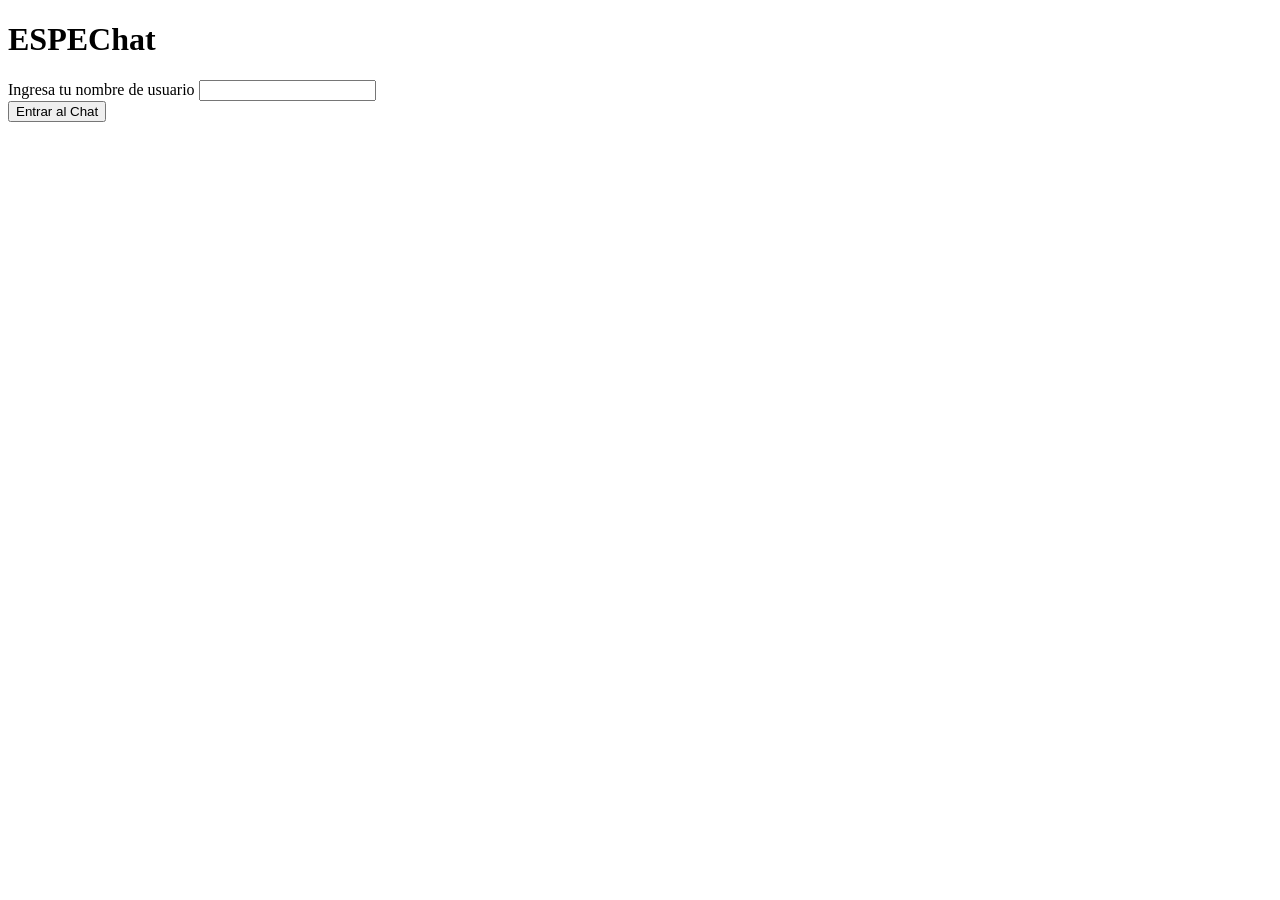
==== src/views/register.html @ 472697dd "feat: 🎸 init pj" ====
<!doctype html>
<html lang="en">
  <head>
    <meta charset="UTF-8" />
    <meta name="viewport" content="width=device-width, initial-scale=1.0" />
    <link rel="stylesheet" href="css/style.css" />
    <link rel="stylesheet" href="css/register.css" />
    <title>Registrate</title>
  </head>
  <body>
    <header>
      <h1>ESPEChat</h1>
    </header>
    <main>
      <form action="#" method="post" class="card" id="form">
        <div class="input-group">
          <label for="username">Ingresa tu nombre de usuario</label>
          <input type="text" id="username" />
        </div>
        <div class="button-container">
          <button type="submit" class="btn primary" id="login">
            Entrar al Chat
          </button>
        </div>
      </form>
    </main>
    <script src="js/register.js"></script>
  </body>
</html>
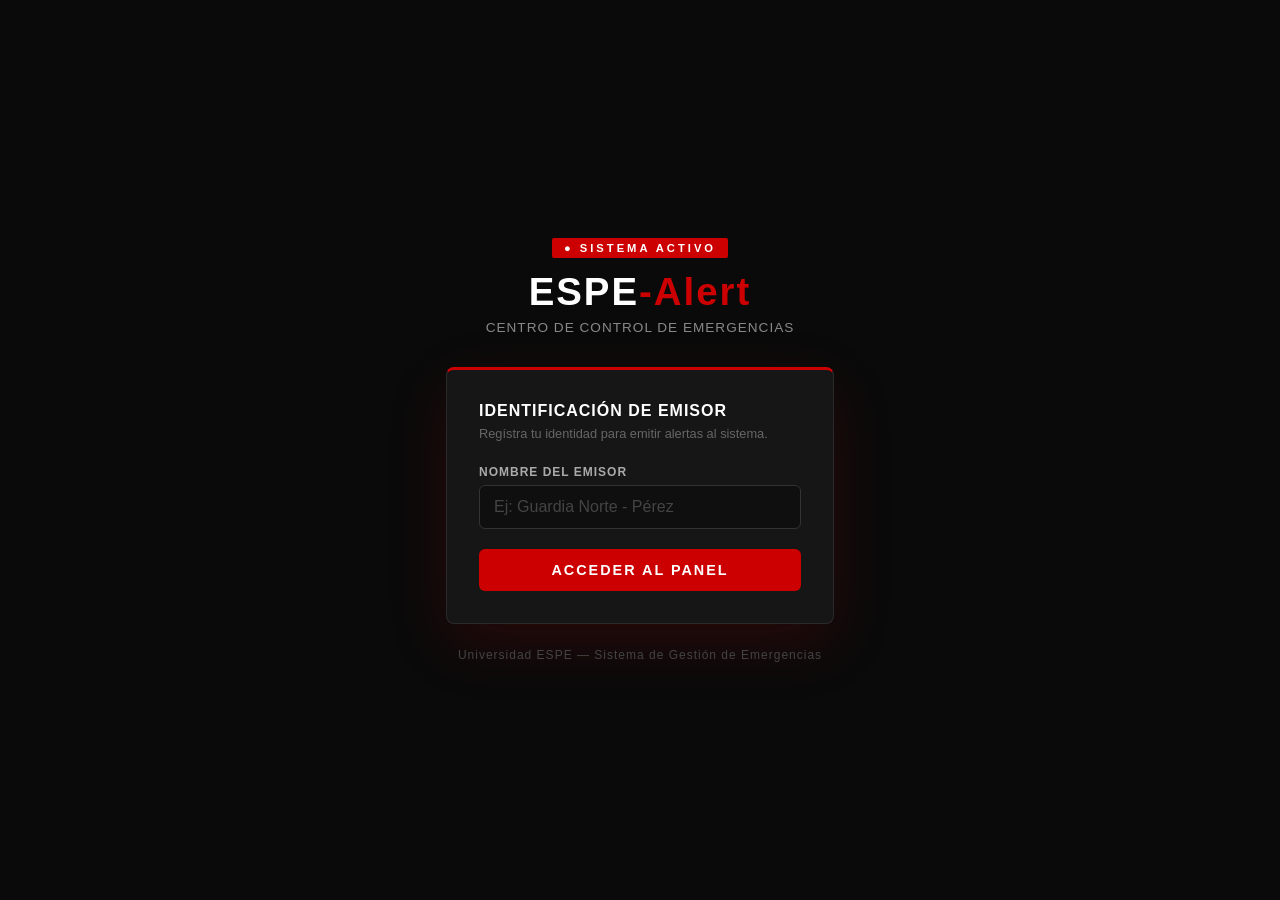
==== commit ff2175a7: "feat: 🎸 wip add alerts system" ====
--- a/src/views/register.html
+++ b/src/views/register.html
@@ -1,29 +1,176 @@
 <!doctype html>
-<html lang="en">
+<html lang="es">
   <head>
     <meta charset="UTF-8" />
     <meta name="viewport" content="width=device-width, initial-scale=1.0" />
-    <link rel="stylesheet" href="css/style.css" />
-    <link rel="stylesheet" href="css/register.css" />
-    <title>Registrate</title>
+    <title>ESPE-Alert | Registro de Emisor</title>
+    <style>
+      * { margin: 0; padding: 0; box-sizing: border-box; }
+
+      body {
+        font-family: "Segoe UI", Tahoma, Geneva, Verdana, sans-serif;
+        background: #0a0a0a;
+        min-height: 100vh;
+        display: flex;
+        flex-direction: column;
+        align-items: center;
+        justify-content: center;
+      }
+
+      .register-wrapper {
+        width: 100%;
+        max-width: 420px;
+        padding: 16px;
+      }
+
+      .logo-area {
+        text-align: center;
+        margin-bottom: 32px;
+      }
+
+      .logo-area .badge {
+        display: inline-block;
+        background: #cc0000;
+        color: #fff;
+        font-size: 0.7rem;
+        font-weight: 700;
+        letter-spacing: 3px;
+        padding: 4px 12px;
+        border-radius: 2px;
+        margin-bottom: 12px;
+        animation: pulse-badge 2s infinite;
+      }
+
+      @keyframes pulse-badge {
+        0%, 100% { opacity: 1; }
+        50% { opacity: 0.6; }
+      }
+
+      .logo-area h1 {
+        font-size: 2.4rem;
+        font-weight: 900;
+        color: #fff;
+        letter-spacing: 2px;
+      }
+
+      .logo-area h1 span {
+        color: #cc0000;
+      }
+
+      .logo-area p {
+        color: #888;
+        font-size: 0.85rem;
+        margin-top: 6px;
+        letter-spacing: 1px;
+        text-transform: uppercase;
+      }
+
+      .card {
+        background: #161616;
+        border: 1px solid #2a2a2a;
+        border-top: 3px solid #cc0000;
+        border-radius: 8px;
+        padding: 32px;
+        box-shadow: 0 20px 60px rgba(204, 0, 0, 0.15);
+      }
+
+      .card h2 {
+        color: #fff;
+        font-size: 1rem;
+        font-weight: 600;
+        margin-bottom: 6px;
+        letter-spacing: 1px;
+        text-transform: uppercase;
+      }
+
+      .card p {
+        color: #666;
+        font-size: 0.8rem;
+        margin-bottom: 24px;
+      }
+
+      .input-group {
+        display: flex;
+        flex-direction: column;
+        gap: 6px;
+        margin-bottom: 20px;
+      }
+
+      .input-group label {
+        color: #aaa;
+        font-size: 0.75rem;
+        font-weight: 600;
+        letter-spacing: 1px;
+        text-transform: uppercase;
+      }
+
+      .input-group input {
+        background: #0f0f0f;
+        border: 1px solid #333;
+        border-radius: 6px;
+        color: #fff;
+        font-size: 1rem;
+        padding: 12px 14px;
+        outline: none;
+        transition: border-color 0.2s;
+      }
+
+      .input-group input:focus {
+        border-color: #cc0000;
+      }
+
+      .input-group input::placeholder {
+        color: #444;
+      }
+
+      button[type="submit"] {
+        width: 100%;
+        background: #cc0000;
+        color: #fff;
+        border: none;
+        border-radius: 6px;
+        padding: 13px;
+        font-size: 0.9rem;
+        font-weight: 700;
+        letter-spacing: 2px;
+        text-transform: uppercase;
+        cursor: pointer;
+        transition: background 0.2s;
+      }
+
+      button[type="submit"]:hover {
+        background: #aa0000;
+      }
+
+      .footer-note {
+        text-align: center;
+        margin-top: 24px;
+        color: #444;
+        font-size: 0.75rem;
+        letter-spacing: 1px;
+      }
+    </style>
   </head>
   <body>
-    <header>
-      <h1>ESPEChat</h1>
-    </header>
-    <main>
-      <form action="#" method="post" class="card" id="form">
-        <div class="input-group">
-          <label for="username">Ingresa tu nombre de usuario</label>
-          <input type="text" id="username" />
-        </div>
-        <div class="button-container">
-          <button type="submit" class="btn primary" id="login">
-            Entrar al Chat
-          </button>
-        </div>
-      </form>
-    </main>
+    <div class="register-wrapper">
+      <div class="logo-area">
+        <div class="badge">&#9679; SISTEMA ACTIVO</div>
+        <h1>ESPE<span>-Alert</span></h1>
+        <p>Centro de Control de Emergencias</p>
+      </div>
+      <div class="card">
+        <h2>Identificación de Emisor</h2>
+        <p>Regístra tu identidad para emitir alertas al sistema.</p>
+        <form id="form" action="#" method="post">
+          <div class="input-group">
+            <label for="username">Nombre del Emisor</label>
+            <input type="text" id="username" placeholder="Ej: Guardia Norte - Pérez" autocomplete="off" />
+          </div>
+          <button type="submit">Acceder al Panel</button>
+        </form>
+      </div>
+      <div class="footer-note">Universidad ESPE &mdash; Sistema de Gestión de Emergencias</div>
+    </div>
     <script src="js/register.js"></script>
   </body>
 </html>
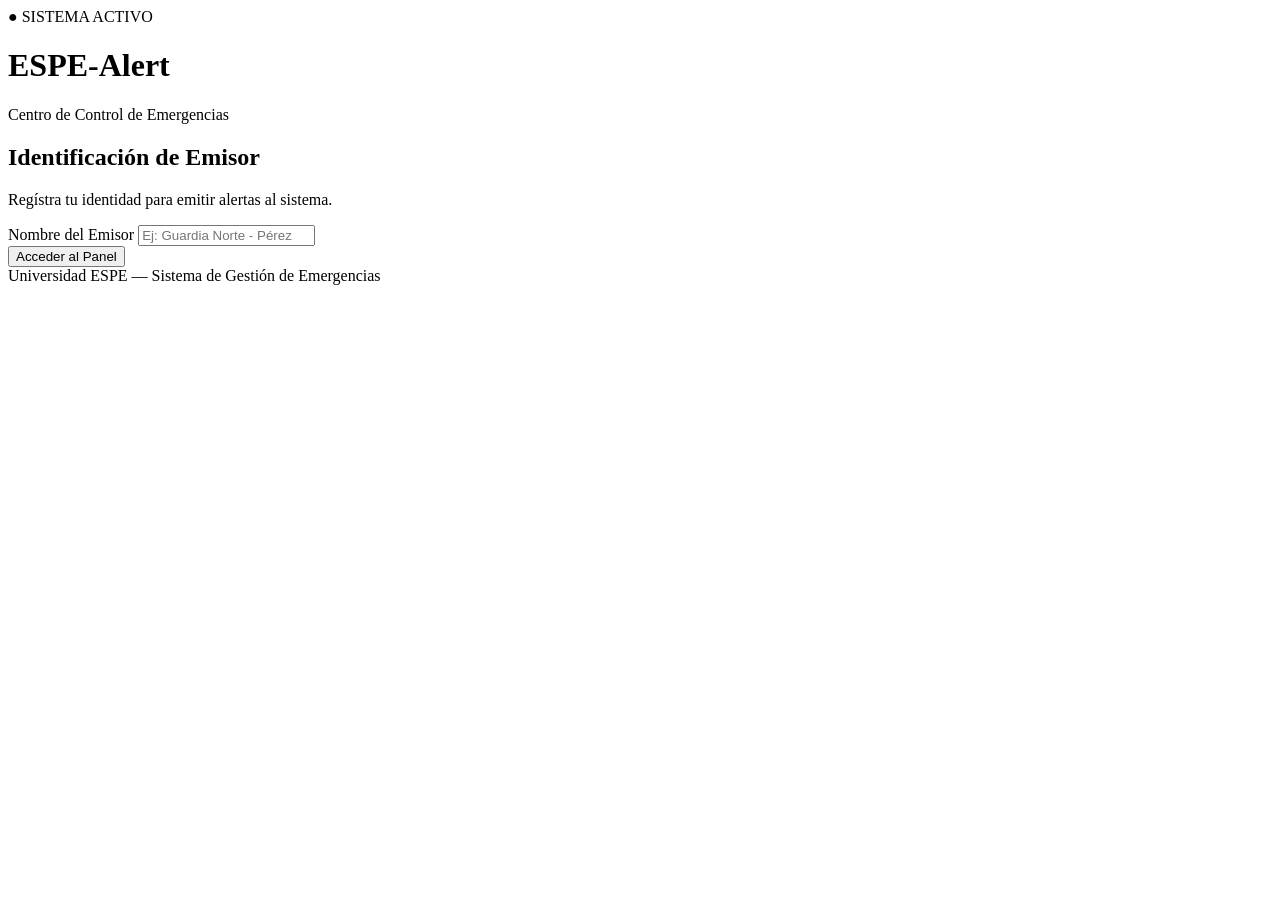
==== commit 237986f9: "refactor: 💡 abstract away styles" ====
--- a/src/views/register.html
+++ b/src/views/register.html
@@ -4,152 +4,7 @@
     <meta charset="UTF-8" />
     <meta name="viewport" content="width=device-width, initial-scale=1.0" />
     <title>ESPE-Alert | Registro de Emisor</title>
-    <style>
-      * { margin: 0; padding: 0; box-sizing: border-box; }
-
-      body {
-        font-family: "Segoe UI", Tahoma, Geneva, Verdana, sans-serif;
-        background: #0a0a0a;
-        min-height: 100vh;
-        display: flex;
-        flex-direction: column;
-        align-items: center;
-        justify-content: center;
-      }
-
-      .register-wrapper {
-        width: 100%;
-        max-width: 420px;
-        padding: 16px;
-      }
-
-      .logo-area {
-        text-align: center;
-        margin-bottom: 32px;
-      }
-
-      .logo-area .badge {
-        display: inline-block;
-        background: #cc0000;
-        color: #fff;
-        font-size: 0.7rem;
-        font-weight: 700;
-        letter-spacing: 3px;
-        padding: 4px 12px;
-        border-radius: 2px;
-        margin-bottom: 12px;
-        animation: pulse-badge 2s infinite;
-      }
-
-      @keyframes pulse-badge {
-        0%, 100% { opacity: 1; }
-        50% { opacity: 0.6; }
-      }
-
-      .logo-area h1 {
-        font-size: 2.4rem;
-        font-weight: 900;
-        color: #fff;
-        letter-spacing: 2px;
-      }
-
-      .logo-area h1 span {
-        color: #cc0000;
-      }
-
-      .logo-area p {
-        color: #888;
-        font-size: 0.85rem;
-        margin-top: 6px;
-        letter-spacing: 1px;
-        text-transform: uppercase;
-      }
-
-      .card {
-        background: #161616;
-        border: 1px solid #2a2a2a;
-        border-top: 3px solid #cc0000;
-        border-radius: 8px;
-        padding: 32px;
-        box-shadow: 0 20px 60px rgba(204, 0, 0, 0.15);
-      }
-
-      .card h2 {
-        color: #fff;
-        font-size: 1rem;
-        font-weight: 600;
-        margin-bottom: 6px;
-        letter-spacing: 1px;
-        text-transform: uppercase;
-      }
-
-      .card p {
-        color: #666;
-        font-size: 0.8rem;
-        margin-bottom: 24px;
-      }
-
-      .input-group {
-        display: flex;
-        flex-direction: column;
-        gap: 6px;
-        margin-bottom: 20px;
-      }
-
-      .input-group label {
-        color: #aaa;
-        font-size: 0.75rem;
-        font-weight: 600;
-        letter-spacing: 1px;
-        text-transform: uppercase;
-      }
-
-      .input-group input {
-        background: #0f0f0f;
-        border: 1px solid #333;
-        border-radius: 6px;
-        color: #fff;
-        font-size: 1rem;
-        padding: 12px 14px;
-        outline: none;
-        transition: border-color 0.2s;
-      }
-
-      .input-group input:focus {
-        border-color: #cc0000;
-      }
-
-      .input-group input::placeholder {
-        color: #444;
-      }
-
-      button[type="submit"] {
-        width: 100%;
-        background: #cc0000;
-        color: #fff;
-        border: none;
-        border-radius: 6px;
-        padding: 13px;
-        font-size: 0.9rem;
-        font-weight: 700;
-        letter-spacing: 2px;
-        text-transform: uppercase;
-        cursor: pointer;
-        transition: background 0.2s;
-      }
-
-      button[type="submit"]:hover {
-        background: #aa0000;
-      }
-
-      .footer-note {
-        text-align: center;
-        margin-top: 24px;
-        color: #444;
-        font-size: 0.75rem;
-        letter-spacing: 1px;
-      }
-    </style>
+    <link rel="stylesheet" href="css/register.css" />
   </head>
   <body>
     <div class="register-wrapper">
